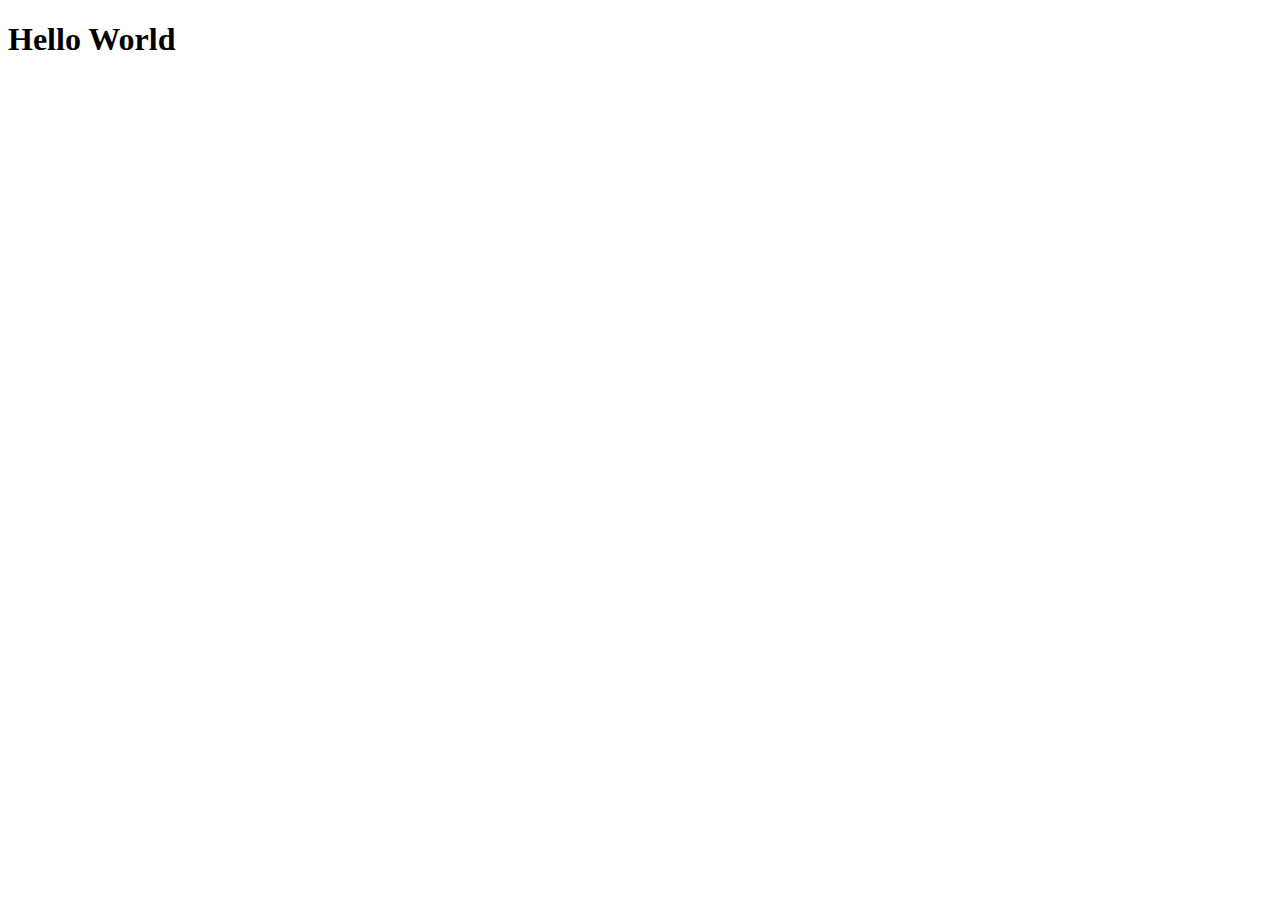
==== index.html @ 2029eadb "addedHeading" ====
<!DOCTYPE html>
<html lang="en">
  <head>
    <meta charset="UTF-8" />
    <meta http-equiv="X-UA-Compatible" content="IE=edge" />
    <meta name="viewport" content="width=device-width, initial-scale=1.0" />
    <title>Grid</title>
    <!-- <link rel="stylesheet" href="style.css" /> -->
    <link rel="stylesheet" href="style-2.css" />
  </head>
  <body>
    <h1>Hello World</h1>
    <div class="box">
      <div class="flex side-1">
        <div class="red"></div>
      </div>
      <div class="flex side-2">
        <div></div>
        <div></div>
      </div>
      <div class="flex side-3">
        <div></div>
        <div></div>
        <div></div>
      </div>
      <div class="flex side-4">
        <div></div>
        <div></div>
        <div></div>
        <div></div>
      </div>
      <div class="flex side-5">
        <div></div>
        <div></div>
        <div></div>
        <div></div>
        <div></div>
      </div>
      <div class="flex side-6">
        <div></div>
        <div></div>
        <div></div>
        <div></div>
        <div></div>
        <div></div>
      </div>
    </div>
  </body>
</html>
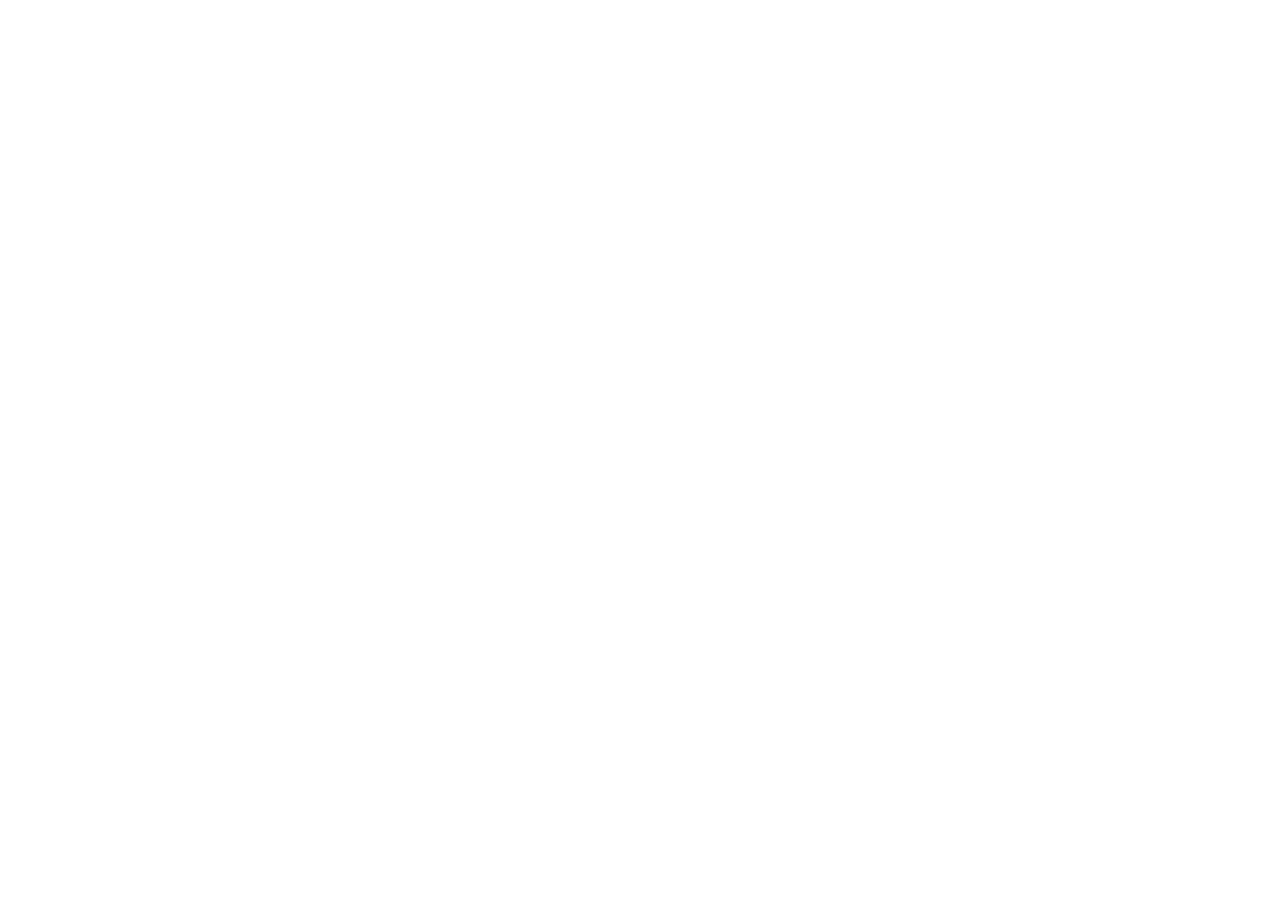
==== commit 57896022: "Update index.html" ====
--- a/index.html
+++ b/index.html
@@ -1,49 +1,21 @@
-<!DOCTYPE html>
-<html lang="en">
-  <head>
-    <meta charset="UTF-8" />
-    <meta http-equiv="X-UA-Compatible" content="IE=edge" />
-    <meta name="viewport" content="width=device-width, initial-scale=1.0" />
-    <title>Grid</title>
-    <!-- <link rel="stylesheet" href="style.css" /> -->
-    <link rel="stylesheet" href="style-2.css" />
-  </head>
-  <body>
-    <h1>Hello World</h1>
-    <div class="box">
-      <div class="flex side-1">
-        <div class="red"></div>
-      </div>
-      <div class="flex side-2">
-        <div></div>
-        <div></div>
-      </div>
-      <div class="flex side-3">
-        <div></div>
-        <div></div>
-        <div></div>
-      </div>
-      <div class="flex side-4">
-        <div></div>
-        <div></div>
-        <div></div>
-        <div></div>
-      </div>
-      <div class="flex side-5">
-        <div></div>
-        <div></div>
-        <div></div>
-        <div></div>
-        <div></div>
-      </div>
-      <div class="flex side-6">
-        <div></div>
-        <div></div>
-        <div></div>
-        <div></div>
-        <div></div>
-        <div></div>
-      </div>
-    </div>
-  </body>
-</html>
+<!DOCTYPE html>
+<html lang="en">
+  <head>
+    <meta charset="UTF-8" />
+    <meta http-equiv="X-UA-Compatible" content="IE=edge" />
+    <meta name="viewport" content="width=device-width, initial-scale=1.0" />
+    <title>Grid</title>
+    <link rel="stylesheet" href="/Dice-Animation/style.css" />
+  </head>
+  <body>
+    <div class="sphere"></div>
+    <div class="box">
+      <div class="flex side-1"></div>
+      <div class="flex side-2"></div>
+      <div class="flex side-3"></div>
+      <div class="flex side-4"></div>
+      <div class="flex side-5"></div>
+      <div class="flex side-6"></div>
+    </div>
+  </body>
+</html>
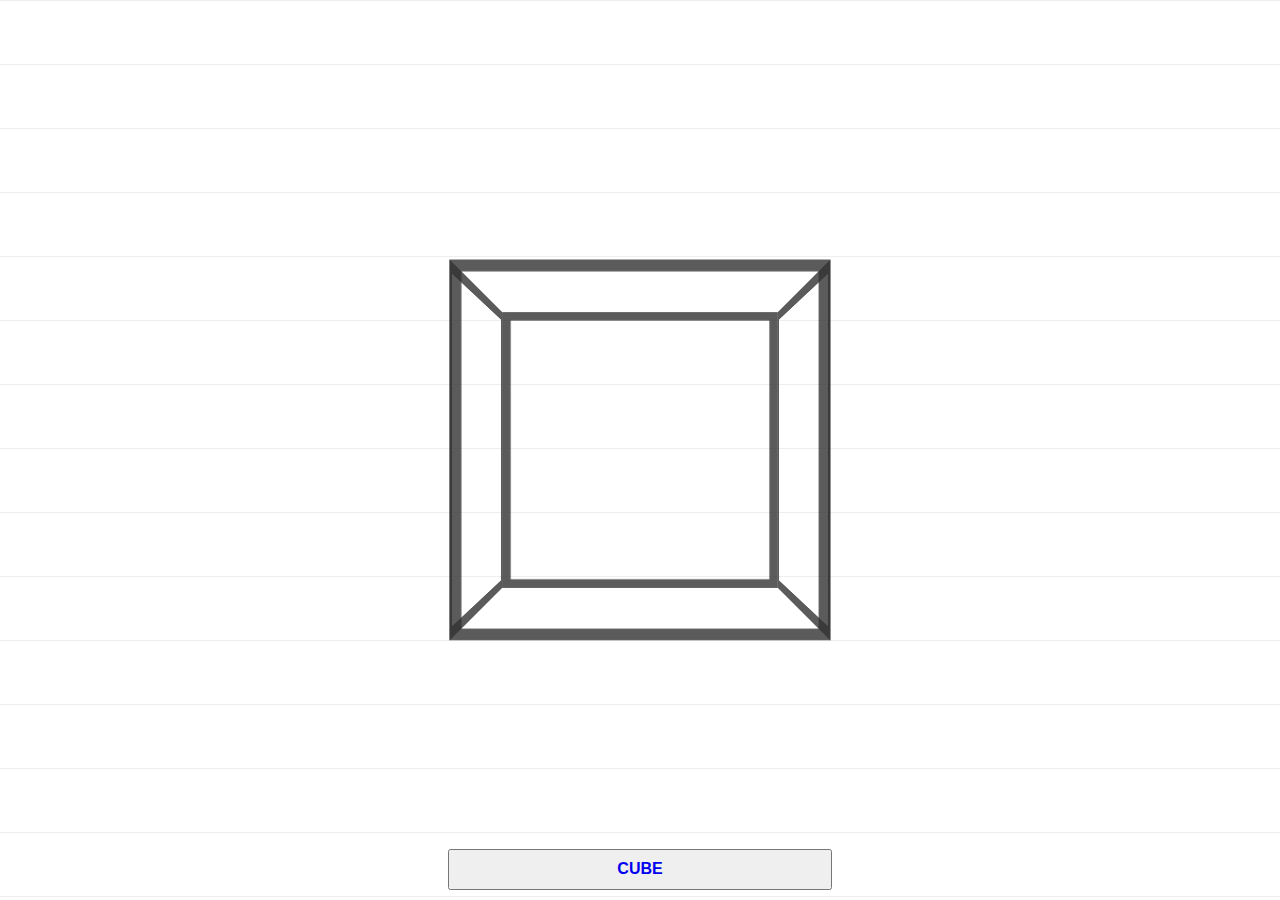
==== commit c0cc0adc: "Add files via upload" ====
--- a/index.html
+++ b/index.html
@@ -4,18 +4,49 @@
     <meta charset="UTF-8" />
     <meta http-equiv="X-UA-Compatible" content="IE=edge" />
     <meta name="viewport" content="width=device-width, initial-scale=1.0" />
-    <title>Grid</title>
-    <link rel="stylesheet" href="/Dice-Animation/style.css" />
+    <title>DICE</title>
+    <link rel="stylesheet" href="style.css" />
+    <link rel="stylesheet" href="button.css" />
   </head>
   <body>
-    <div class="sphere"></div>
     <div class="box">
-      <div class="flex side-1"></div>
-      <div class="flex side-2"></div>
-      <div class="flex side-3"></div>
-      <div class="flex side-4"></div>
-      <div class="flex side-5"></div>
-      <div class="flex side-6"></div>
+      <div class="flex side-1">
+        <div class="red"></div>
+      </div>
+      <div class="flex side-2">
+        <div></div>
+        <div></div>
+      </div>
+      <div class="flex side-3">
+        <div></div>
+        <div></div>
+        <div></div>
+      </div>
+      <div class="flex side-4">
+        <div></div>
+        <div></div>
+        <div></div>
+        <div></div>
+      </div>
+      <div class="flex side-5">
+        <div></div>
+        <div></div>
+        <div></div>
+        <div></div>
+        <div></div>
+      </div>
+      <div class="flex side-6">
+        <div></div>
+        <div></div>
+        <div></div>
+        <div></div>
+        <div></div>
+        <div></div>
+      </div>
     </div>
+
+    <button>
+      <a href="cube.html">Cube</a>
+    </button>
   </body>
 </html>
--- a/style.css
+++ b/style.css
@@ -0,0 +1,160 @@
+* {
+  margin: 0;
+  padding: 0;
+  box-sizing: border-box;
+}
+html {
+  background-color: #fff;
+  background-size: 100% 4rem;
+  background-image: -webkit-linear-gradient(
+      0deg,
+      transparent 79px,
+      #abced4 79px,
+      #abced4 81px,
+      transparent 81px
+    ),
+    -webkit-linear-gradient(#eee 0.05em, transparent 0.05em);
+  background-image: -moz-linear-gradient(
+      0deg,
+      transparent 79px,
+      #abced4 79px,
+      #abced4 81px,
+      transparent 81px
+    ),
+    -moz-linear-gradient(#eee 0.05em, transparent 0.05em);
+  background-image: -ms-linear-gradient(
+      0deg,
+      transparent 79px,
+      #abced4 79px,
+      #abced4 81px,
+      transparent 81px
+    ),
+    -ms-linear-gradient(#eee 0.05em, transparent 0.05em);
+  background-image: -o-linear-gradient(
+      0deg,
+      transparent 79px,
+      #abced4 79px,
+      #abced4 81px,
+      transparent 81px
+    ),
+    -o-linear-gradient(#eee 0.05em, transparent 0.05em);
+  background-image: linear-gradient(
+      0deg,
+      transparent 79px,
+      #abced4 79px,
+      #abced4 81px,
+      transparent 81px
+    ),
+    linear-gradient(#eee 0.05em, transparent 0.05em);
+  -pie-background: linear-gradient(
+        0deg,
+        transparent 79px,
+        #abced4 79px,
+        #abced4 81px,
+        transparent 81px
+      )
+      0 0 / 100% 1.2em,
+    linear-gradient(#eee 0.05em, transparent 0.05em) 0 0 / 100% 1.2em #fff;
+  behavior: url(/PIE.htc);
+}
+.box {
+  width: 20rem;
+  height: 20rem;
+  position: absolute;
+  margin-top: -10rem;
+  margin-left: -10rem;
+  top: 50%;
+  left: 50%;
+  animation: move 4.6s ease-in-out infinite;
+  transform-style: preserve-3d;
+  transform: perspective(1000px) rotateX(90deg);
+}
+.sphere {
+  width: 10rem;
+  height: 10rem;
+  background-color: #f2f4f7;
+  background: radial-gradient(circle at 30px 40px, #f2f4f7, #000);
+  background: -webkit-radial-gradient(circle at 30px 40px, #f2f4f7, #000);
+  position: absolute;
+  margin-top: -5rem;
+  margin-left: -5rem;
+  top: 50%;
+  left: 50%;
+  animation: none;
+  transform: none;
+  border-radius: 50%;
+}
+.flex {
+  width: 20rem;
+  height: 20rem;
+  /* background-color: aliceblue; */
+  border: 10px solid rgba(50, 50, 50, 0.8);
+  position: absolute;
+  margin-top: -10rem;
+  margin-left: -10rem;
+}
+.side-1 {
+  top: 50%;
+  left: 50%;
+  transform: translateZ(10rem);
+  -webkit-backface-visibility: hidden; /* Safari */
+  backface-visibility: hidden;
+}
+.side-2 {
+  top: 50%;
+  left: 0;
+  transform: rotateY(90deg);
+}
+.side-4 {
+  top: 50%;
+  left: 100%;
+  transform: rotateY(90deg);
+}
+.side-3 {
+  top: 50%;
+  left: 50%;
+  transform: rotateY(180deg) translateZ(10rem);
+  -webkit-backface-visibility: hidden; /* Safari */
+  backface-visibility: hidden;
+}
+.side-5 {
+  top: 0%;
+  left: 50%;
+  transform: rotateX(90deg);
+}
+.side-6 {
+  top: 100%;
+  left: 50%;
+  transform: rotateX(270deg);
+}
+@keyframes move {
+  0% {
+    transform: rotateY(0deg) rotateX(0deg);
+  }
+  16% {
+    transform: rotateY(90deg) rotateX(10deg);
+  }
+  32% {
+    transform: rotateY(180deg) rotateX(20deg);
+  }
+  48% {
+    transform: rotateY(270deg) rotateX(30deg);
+  }
+  64% {
+    transform: rotateY(270deg) rotateZ(90deg) rotateX(40deg);
+  }
+  85% {
+    transform: rotateY(270deg) rotateZ(270deg) rotateX(0deg);
+  }
+  100% {
+    transform: rotateY(360deg) rotateZ(270deg) rotateX(0deg);
+
+    /* transform: rotateY(360deg) rotateZ(0deg) rotateX(90deg); */
+  }
+  /* 50% {
+    transform: rotateY(360deg) rotateX(180deg);
+  }
+  100% {
+    transform: rotateX(0deg) rotateY(0deg);
+  } */
+}
--- a/button.css
+++ b/button.css
@@ -0,0 +1,16 @@
+button {
+  position: absolute;
+  left: 50%;
+  bottom: 10px;
+  transform: translateX(-50%);
+
+  width: 30%;
+  padding: 0.6rem 1rem;
+}
+button > a {
+  text-decoration: none;
+  text-transform: uppercase;
+  font-size: 1rem;
+  font-weight: 600;
+  font-family: Arial, Helvetica, sans-serif;
+}
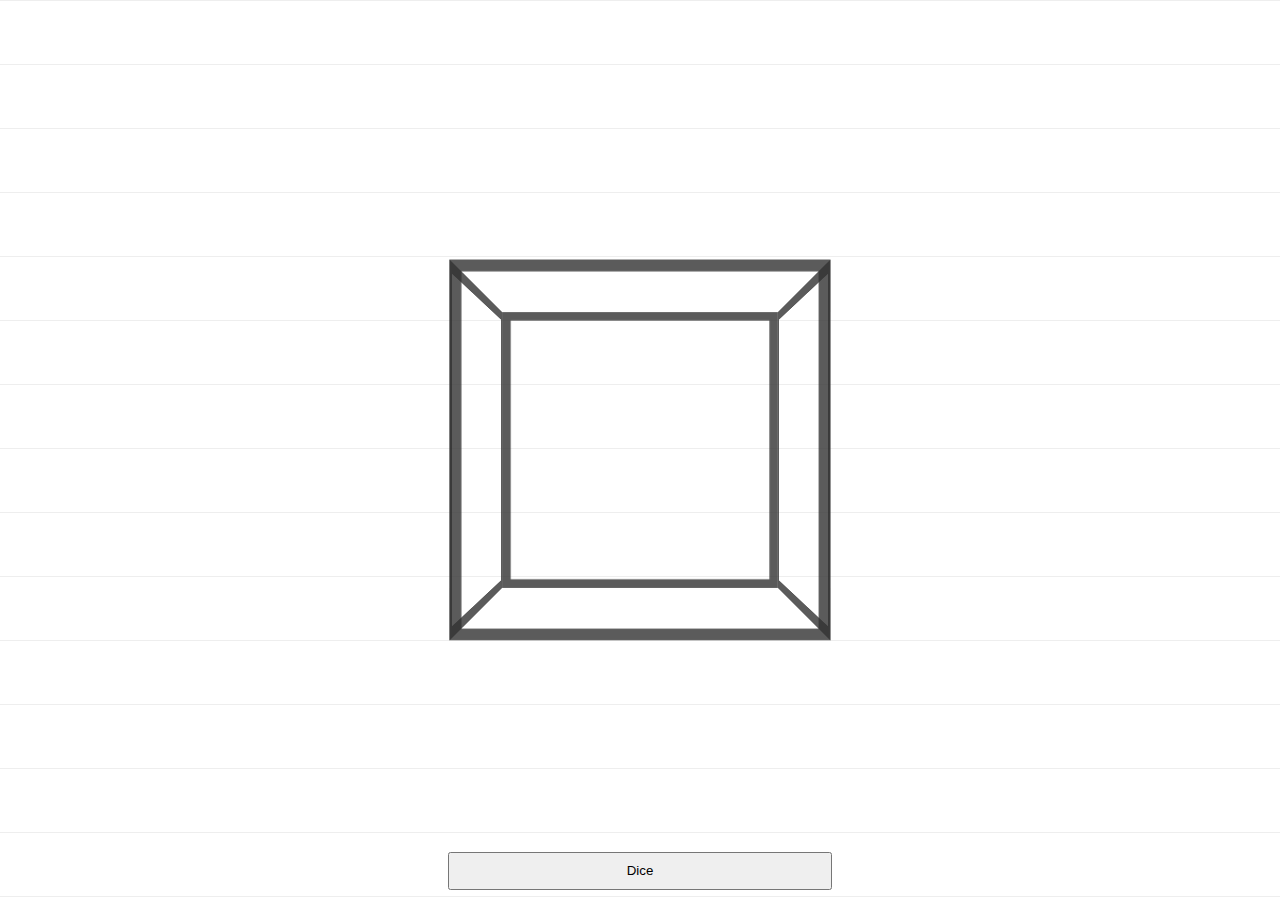
==== commit b1adf750: "Update index.html" ====
--- a/index.html
+++ b/index.html
@@ -45,8 +45,8 @@
       </div>
     </div>
 
-    <button>
-      <a href="cube.html">Cube</a>
-    </button>
+    <a href="cube.html">
+        <button>Dice</button>
+      </a>
   </body>
 </html>
